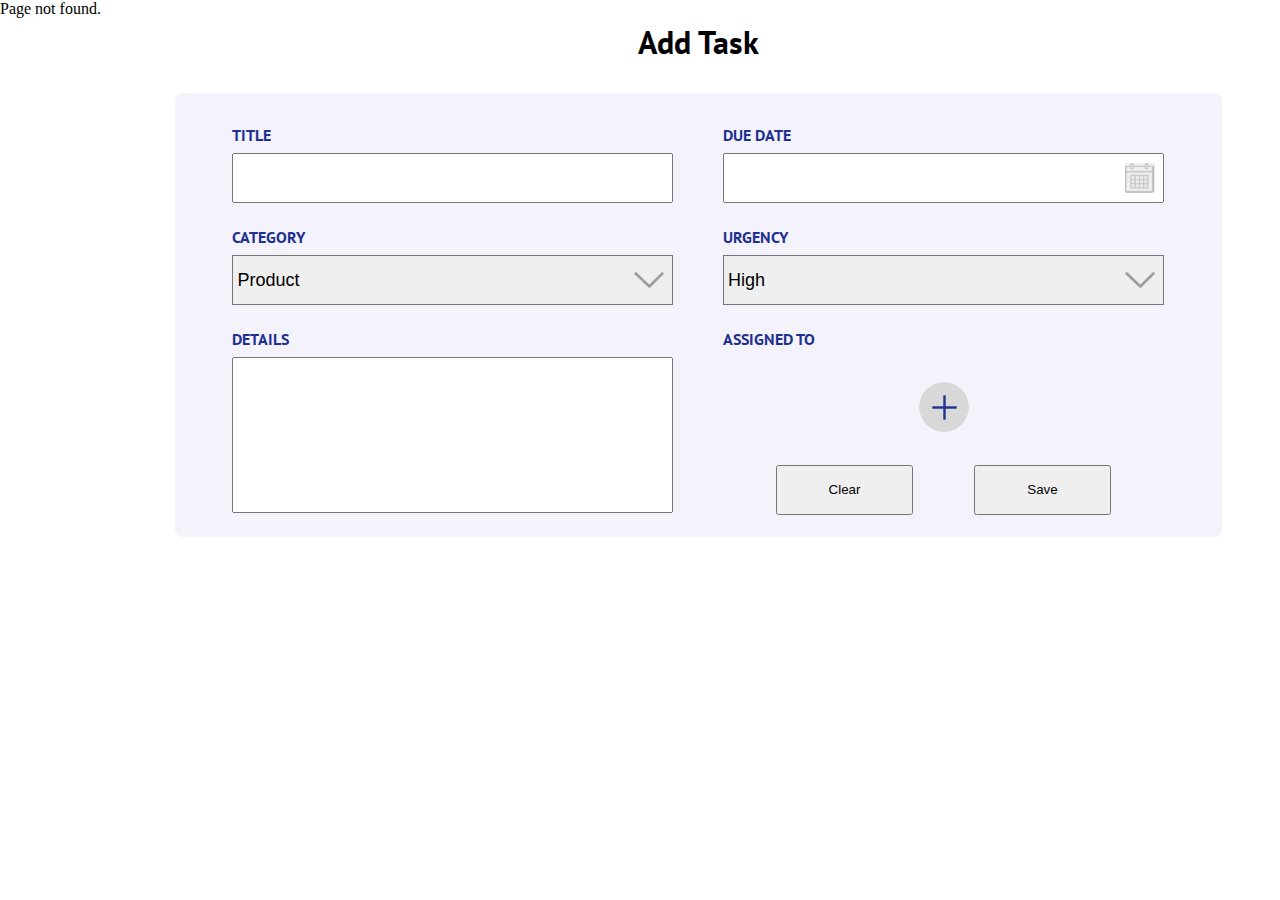
==== add.html @ 0624541a "task sortierung" ====
<!DOCTYPE html>
<html lang="en">

<head>
    <meta charset="UTF-8">
    <meta http-equiv="X-UA-Compatible" content="IE=edge">
    <meta name="viewport" content="width=device-width, initial-scale=1.0">
    <title>Add Tasks</title>
    <link rel="stylesheet" href="css/main.css">
    <link rel="stylesheet" href="css/add.css">
    <script src="js/main.js"></script>
    <script src="js/mini_backend.js"></script>
    <script src="js/add.js"></script>
</head>

<body onload="init()">
    <header w3-include-html="ressources/header/header.html"></header>
    <main>
        <h1>Add Task</h1>
        <div class="inputarea box-shadow">
            <div class="inputcolumn">
                <div class="inputbox">
                    <label class="label">TITLE</label>
                    <input id="title" class="small" type="text">
                </div>
                <div class="inputbox">
                    <label class="label">CATEGORY</label>
                    <select id="category" class="small">
                    <option selected="selected" value="Product">Product</option>
                    <option value="Marketing">Marketing</option>
                    <option value="Managment">Managment</option>
                    <option value="Sale">Sale</option>
                    <option value="Other">Other</option>
                </select>
                </div>
                <div class="inputbox">
                    <label class="label">DETAILS</label>
                    <textarea id="details" class="big" type="text"></textarea>
                </div>
            </div>
            <div class="inputcolumn">
                <div class="inputbox">
                    <label class="label">DUE DATE</label>
                    <input id="date" class="small" type="text">
                    <button id="dateBtn" onclick="getDate()"></button>
                </div>
                <div class="inputbox">
                    <label class="label">URGENCY</label>
                    <select id="urgency" class="small">
                        <option value="prio1">Very High</option>
                        <option selected="selected" value="prio2">High</option>
                        <option value="prio3">Medium</option>
                        <option value="prio4">Low</option>
                        <option value="prio5">Very Low</option>
                    </select>
                </div>
                <div class="inputbox">
                    <label class="label">ASSIGNED TO</label>
                    <div id="addedUsers" class="medium">
                    </div>
                </div>
                <div class="buttonbox small">
                    <button id="clearBtn" class="button" onclick="clearTask()">Clear</button>
                    <button id="saveBtn" class="button" onclick="saveTask()">Save</button>
                </div>
            </div>
        </div>
        <div id="userArea" class="hide"></div>
        <div id="savescreen" class="hide">Task wurde gespeichert</div>
    </main>
</body>

</html>
---- css/main.css ----
@font-face {
    font-family: PT;
    src: url("/ressources/fonts/PTSans-Regular.ttf");
}

@font-face {
    font-family: PT-bold;
    src: url("/ressources/fonts/PTSans-Bold.ttf")
}

:root {
    --joinblue: #1E3190;
    --joingray: #f4f3fb;
    --fontsize: 18px;
}

body {
    margin: 0;
    display: flex;
}

header {
    width: max(10vw, 90px);
}

.hide {
    display: none !important;
}

.pointer {
    cursor: pointer;
}
---- css/add.css ----
#add_body {
    width: 100vw;
    margin: 0;
    display: flex;
    font-family: PT;
}

main {
    width: 100%;
    display: flex;
    flex-direction: column;
    align-items: center;
    position: relative;
}

h1 {
    font-family: PT-bold;
}

.small {
    height: 50px;
    font-size: var(--fontsize);
}

.medium {
    height: 100px;
    display: flex;
    justify-content: space-evenly;
    align-items: center;
}

.big {
    height: 150px;
    font-size: var(--fontsize);
}

.label {
    font-family: PT-bold;
    color: var(--joinblue);
    margin: 8px 0 8px 0;
}

.inputarea {
    width: 90%;
    display: flex;
    background-color: var(--joingray);
    margin: 8px;
    justify-content: space-evenly;
    border-radius: 8px;
    padding: 16px;
    box-sizing: border-box;
}

.inputcolumn {
    width: 45%;
    display: flex;
    flex-direction: column;
}

.inputbox {
    display: flex;
    flex-direction: column;
    margin: 8px;
    position: relative;
}

input {
    box-sizing: border-box;
}

textarea {
    resize: none;
}

.addUser {
    width: 50px;
    height: 50px;
    background-image: url("/ressources/img/iconplus.png");
    background-repeat: no-repeat;
    background-position: center;
    border-radius: 50%;
    cursor: pointer;
}

.userpic {
    width: 80px;
    height: 80px;
    object-fit: cover;
    object-position: top;
    border-radius: 50%;
    margin-right: 4px;
}

.buttonbox {
    display: flex;
    justify-content: space-evenly;
}

.button {
    width: 30%;
    cursor: pointer;
}

select {
    appearance: none;
    background-image: url("/ressources/img/chevron.png");
    background-repeat: no-repeat;
    background-size: 30px;
    background-position-x: 98%;
    background-position-y: 50%;
    padding-left: 4px;
    cursor: pointer;
}

#dateBtn {
    border: none;
    width: 30px;
    height: 30px;
    position: absolute;
    bottom: 10px;
    right: 2%;
    background-image: url("/ressources/img/icons8-calendar-150.png");
    background-repeat: no-repeat;
    background-size: contain;
    cursor: pointer;
}

#userArea {
    z-index: 1;
    width: max(30%, 220px);
    position: absolute;
    top: 50%;
    left: 50%;
    transform: translate(-50%, -50%);
    background: var(--joingray);
    border-radius: 8px;
    border: 1px solid black;
    display: flex;
    flex-direction: column;
    align-items: center;
    padding: 4px 8px 4px 8px;
}

.usercard {
    width: 100%;
    min-height: 100px;
    display: flex;
    justify-content: flex-end;
    border-radius: 8px;
    border: 1px solid black;
    margin: 4px;
}

.userinfo {
    width: 93%;
    border-radius: 20px 8px 8px 20px;
    border-left: 1px solid black;
    background: white;
    display: flex;
    justify-content: space-evenly;
    align-items: center;
    padding: 0 4px 0 4px;
}

.userdata {
    width: 50%;
    height: 100%;
    padding: 4px 0 4px 0;
    box-sizing: border-box;
    display: flex;
    flex-direction: column;
    justify-content: space-evenly;
}

.username {
    font-size: 18px;
    text-align: center;
}

.userdetail {
    text-align: center;
}

#savescreen {
    width: 200px;
    height: 100px;
    color: white;
    font-family: PT-bold;
    font-size: var(--fontsize);
    background-color: var(--joinblue);
    border-radius: 4px;
    position: absolute;
    top: 200px;
    left: 50%;
    transform: translateX (-50%);
    display: flex;
    justify-content: center;
    align-items: center;
    text-align: center;
}

@media screen and (max-width:700px) {
    .inputarea {
        flex-direction: column;
    }
    .inputcolumn {
        width: 90%
    }
}
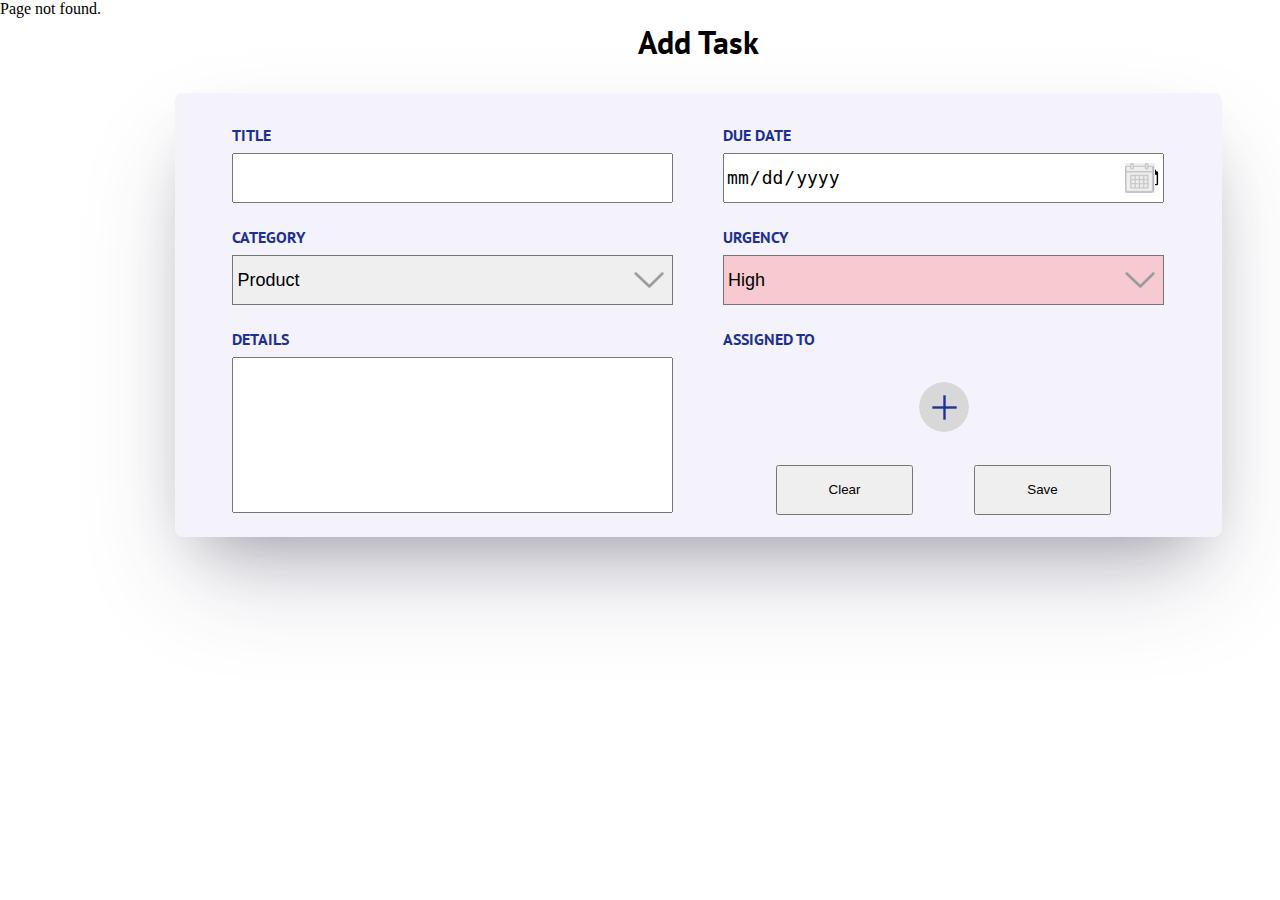
==== commit 20181963: "backlog improvement" ====
--- a/add.html
+++ b/add.html
@@ -28,7 +28,7 @@
                     <select id="category" class="small">
                     <option selected="selected" value="Product">Product</option>
                     <option value="Marketing">Marketing</option>
-                    <option value="Managment">Managment</option>
+                    <option value="Management">Management</option>
                     <option value="Sale">Sale</option>
                     <option value="Other">Other</option>
                 </select>
@@ -41,17 +41,17 @@
             <div class="inputcolumn">
                 <div class="inputbox">
                     <label class="label">DUE DATE</label>
-                    <input id="date" class="small" type="text">
+                    <input id="date" class="small" type="date">
                     <button id="dateBtn" onclick="getDate()"></button>
                 </div>
                 <div class="inputbox">
                     <label class="label">URGENCY</label>
-                    <select id="urgency" class="small">
-                        <option value="prio1">Very High</option>
-                        <option selected="selected" value="prio2">High</option>
-                        <option value="prio3">Medium</option>
-                        <option value="prio4">Low</option>
-                        <option value="prio5">Very Low</option>
+                    <select id="urgency" class="small prio2" onchange="setSelectColor()">
+                        <option value="prio1" style="background-color:var(--prio1)">Very High</option>
+                        <option selected="selected" value="prio2" style="background-color:var(--prio2)">High</option>
+                        <option value="prio3" style="background-color:var(--prio3)">Medium</option>
+                        <option value="prio4" style="background-color:var(--prio4)">Low</option>
+                        <option value="prio5" style="background-color:var(--prio5)">Very Low</option>
                     </select>
                 </div>
                 <div class="inputbox">
--- a/css/main.css
+++ b/css/main.css
@@ -1,17 +1,28 @@
 @font-face {
     font-family: PT;
-    src: url("/ressources/fonts/PTSans-Regular.ttf");
+    src: url("../ressources/fonts/PTSans-Regular.ttf");
 }
 
 @font-face {
     font-family: PT-bold;
-    src: url("/ressources/fonts/PTSans-Bold.ttf")
+    src: url("../ressources/fonts/PTSans-Bold.ttf")
 }
 
 :root {
     --joinblue: #1E3190;
     --joingray: #f4f3fb;
     --fontsize: 18px;
+    --dark: rgb(82, 82, 82);
+    --medium: rgb(95, 95, 95);
+    --light: rgba(155, 155, 155, 0.637);
+    --headerColor: rgb(48, 48, 48);
+    --headerFontColor: white;
+    --mainFontColor: rgb(48, 48, 48);
+    --prio1: rgba(248, 100, 253, 0.288);
+    --prio2: rgba(253, 100, 100, 0.288);
+    --prio3: rgba(252, 211, 134, 0.527);
+    --prio4: rgba(131, 224, 131, 0.342);
+    --prio5: rgba(131, 133, 224, 0.342);
 }
 
 body {
@@ -20,7 +31,11 @@
 }
 
 header {
-    width: max(10vw, 90px);
+    width: max(10vw, 108px);
+}
+
+h1 {
+    font-family: PT-bold;
 }
 
 .hide {
@@ -29,4 +44,36 @@
 
 .pointer {
     cursor: pointer;
+}
+
+.box-shadow {
+    box-shadow: rgba(255, 255, 255, 0.1) 0px 1px 1px 0px inset, rgba(50, 50, 93, 0.25) 0px 50px 100px -20px, rgba(0, 0, 0, 0.3) 0px 30px 60px -30px;
+}
+
+.prio1 {
+    background-color: var(--prio1);
+}
+
+.prio2 {
+    background-color: var(--prio2);
+}
+
+.prio3 {
+    background-color: var(--prio3);
+}
+
+.prio4 {
+    background-color: var(--prio4);
+}
+
+.prio5 {
+    background-color: var(--prio5);
+}
+
+.visible {
+    visibility: visible;
+}
+
+.unvisible {
+    visibility: hidden;
 }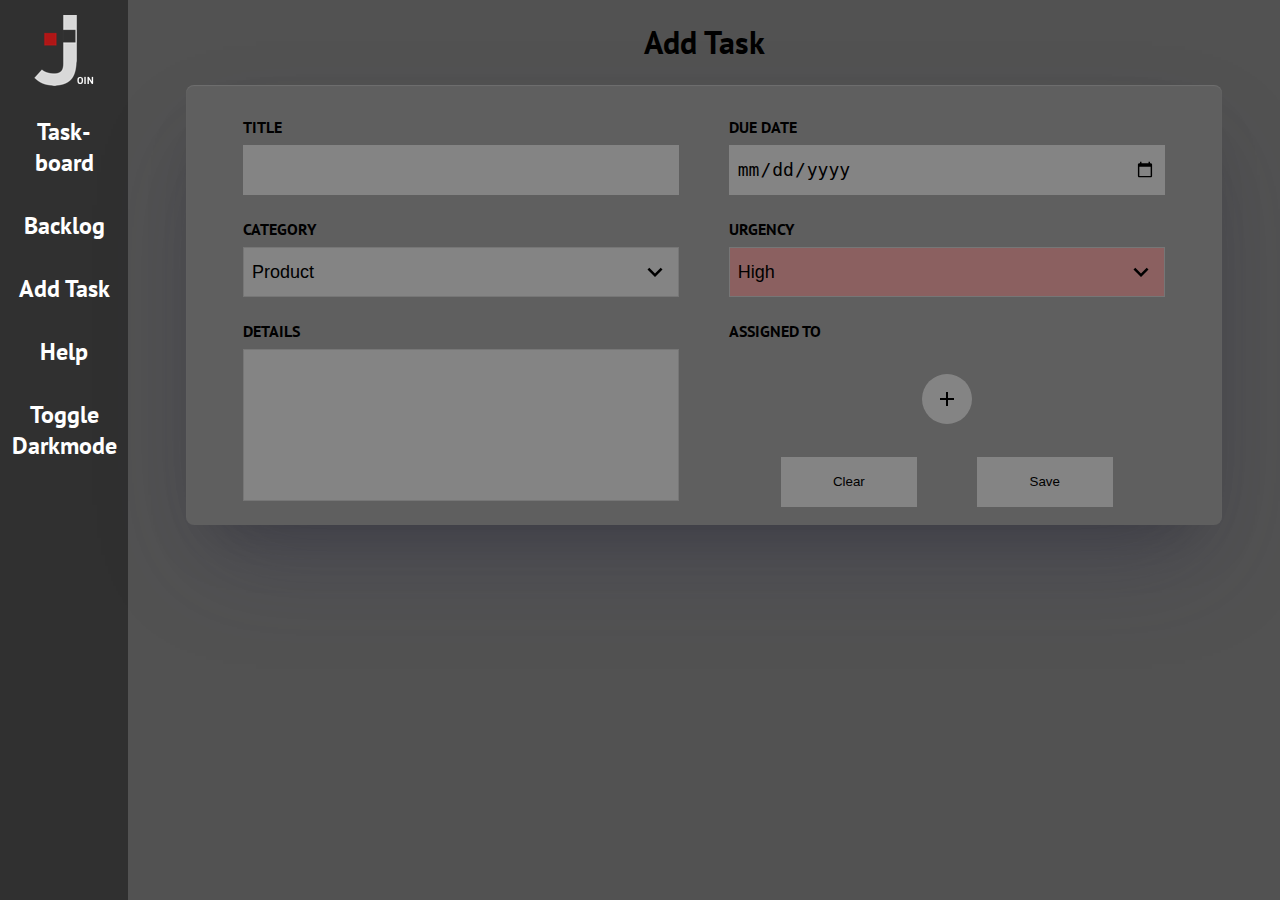
==== commit ba7b6d48: "add page" ====
--- a/add.html
+++ b/add.html
@@ -8,9 +8,11 @@
     <title>Add Tasks</title>
     <link rel="stylesheet" href="css/main.css">
     <link rel="stylesheet" href="css/add.css">
+    <link rel="stylesheet" href="ressources/datepicker/datepicker.css">
     <script src="js/main.js"></script>
     <script src="js/mini_backend.js"></script>
     <script src="js/add.js"></script>
+    <script src="ressources/datepicker/datepicker.js"></script>
 </head>
 
 <body onload="init()">
@@ -25,13 +27,13 @@
                 </div>
                 <div class="inputbox">
                     <label class="label">CATEGORY</label>
-                    <select id="category" class="small">
-                    <option selected="selected" value="Product">Product</option>
-                    <option value="Marketing">Marketing</option>
-                    <option value="Management">Management</option>
-                    <option value="Sale">Sale</option>
-                    <option value="Other">Other</option>
-                </select>
+                    <select id="category" class="pointer small">
+                        <option selected="selected" value="Product">Product</option>
+                        <option value="Marketing">Marketing</option>
+                        <option value="Management">Management</option>
+                        <option value="Sale">Sale</option>
+                        <option value="Other">Other</option>
+                    </select>
                 </div>
                 <div class="inputbox">
                     <label class="label">DETAILS</label>
@@ -41,13 +43,12 @@
             <div class="inputcolumn">
                 <div class="inputbox">
                     <label class="label">DUE DATE</label>
-                    <input id="date" class="small" type="date">
-                    <button id="dateBtn" onclick="getDate()"></button>
+                    <input id="date" class="small" type="date" onclick="">
                 </div>
                 <div class="inputbox">
                     <label class="label">URGENCY</label>
-                    <select id="urgency" class="small prio2" onchange="setSelectColor()">
-                        <option value="prio1" style="background-color:var(--prio1)">Very High</option>
+                    <select id="urgency" class="pointer small prio2" onchange="setSelectColor()">
+                        <option value="prio1" style="background-color:var(--prio1)"><span style="color:var(--prio1)">■</span>Very High</option>
                         <option selected="selected" value="prio2" style="background-color:var(--prio2)">High</option>
                         <option value="prio3" style="background-color:var(--prio3)">Medium</option>
                         <option value="prio4" style="background-color:var(--prio4)">Low</option>
@@ -56,8 +57,7 @@
                 </div>
                 <div class="inputbox">
                     <label class="label">ASSIGNED TO</label>
-                    <div id="addedUsers" class="medium">
-                    </div>
+                    <div id="addedUsers" class="medium"></div>
                 </div>
                 <div class="buttonbox small">
                     <button id="clearBtn" class="button" onclick="clearTask()">Clear</button>
--- a/css/main.css
+++ b/css/main.css
@@ -10,14 +10,13 @@
 
 :root {
     --joinblue: #1E3190;
-    --joingray: #f4f3fb;
     --fontsize: 18px;
     --dark: rgb(82, 82, 82);
     --medium: rgb(95, 95, 95);
     --light: rgba(155, 155, 155, 0.637);
     --headerColor: rgb(48, 48, 48);
     --headerFontColor: white;
-    --mainFontColor: rgb(48, 48, 48);
+    --mainFontColor: black;
     --prio1: rgba(248, 100, 253, 0.288);
     --prio2: rgba(253, 100, 100, 0.288);
     --prio3: rgba(252, 211, 134, 0.527);
@@ -36,6 +35,7 @@
 
 h1 {
     font-family: PT-bold;
+    color: var(--mainFontColor);
 }
 
 .hide {
--- a/css/add.css
+++ b/css/add.css
@@ -1,209 +1,206 @@
-#add_body {
-    width: 100vw;
-    margin: 0;
-    display: flex;
-    font-family: PT;
-}
-
-main {
-    width: 100%;
-    display: flex;
-    flex-direction: column;
-    align-items: center;
-    position: relative;
-}
-
-h1 {
-    font-family: PT-bold;
-}
-
-.small {
-    height: 50px;
-    font-size: var(--fontsize);
-}
-
-.medium {
-    height: 100px;
-    display: flex;
-    justify-content: space-evenly;
-    align-items: center;
-}
-
-.big {
-    height: 150px;
-    font-size: var(--fontsize);
-}
-
-.label {
-    font-family: PT-bold;
-    color: var(--joinblue);
-    margin: 8px 0 8px 0;
-}
-
-.inputarea {
-    width: 90%;
-    display: flex;
-    background-color: var(--joingray);
-    margin: 8px;
-    justify-content: space-evenly;
-    border-radius: 8px;
-    padding: 16px;
-    box-sizing: border-box;
-}
-
-.inputcolumn {
-    width: 45%;
-    display: flex;
-    flex-direction: column;
-}
-
-.inputbox {
-    display: flex;
-    flex-direction: column;
-    margin: 8px;
-    position: relative;
-}
-
-input {
-    box-sizing: border-box;
-}
-
-textarea {
-    resize: none;
-}
-
-.addUser {
-    width: 50px;
-    height: 50px;
-    background-image: url("/ressources/img/iconplus.png");
-    background-repeat: no-repeat;
-    background-position: center;
-    border-radius: 50%;
-    cursor: pointer;
-}
-
-.userpic {
-    width: 80px;
-    height: 80px;
-    object-fit: cover;
-    object-position: top;
-    border-radius: 50%;
-    margin-right: 4px;
-}
-
-.buttonbox {
-    display: flex;
-    justify-content: space-evenly;
-}
-
-.button {
-    width: 30%;
-    cursor: pointer;
-}
-
-select {
-    appearance: none;
-    background-image: url("/ressources/img/chevron.png");
-    background-repeat: no-repeat;
-    background-size: 30px;
-    background-position-x: 98%;
-    background-position-y: 50%;
-    padding-left: 4px;
-    cursor: pointer;
-}
-
-#dateBtn {
-    border: none;
-    width: 30px;
-    height: 30px;
-    position: absolute;
-    bottom: 10px;
-    right: 2%;
-    background-image: url("/ressources/img/icons8-calendar-150.png");
-    background-repeat: no-repeat;
-    background-size: contain;
-    cursor: pointer;
-}
-
-#userArea {
-    z-index: 1;
-    width: max(30%, 220px);
-    position: absolute;
-    top: 50%;
-    left: 50%;
-    transform: translate(-50%, -50%);
-    background: var(--joingray);
-    border-radius: 8px;
-    border: 1px solid black;
-    display: flex;
-    flex-direction: column;
-    align-items: center;
-    padding: 4px 8px 4px 8px;
-}
-
-.usercard {
-    width: 100%;
-    min-height: 100px;
-    display: flex;
-    justify-content: flex-end;
-    border-radius: 8px;
-    border: 1px solid black;
-    margin: 4px;
-}
-
-.userinfo {
-    width: 93%;
-    border-radius: 20px 8px 8px 20px;
-    border-left: 1px solid black;
-    background: white;
-    display: flex;
-    justify-content: space-evenly;
-    align-items: center;
-    padding: 0 4px 0 4px;
-}
-
-.userdata {
-    width: 50%;
-    height: 100%;
-    padding: 4px 0 4px 0;
-    box-sizing: border-box;
-    display: flex;
-    flex-direction: column;
-    justify-content: space-evenly;
-}
-
-.username {
-    font-size: 18px;
-    text-align: center;
-}
-
-.userdetail {
-    text-align: center;
-}
-
-#savescreen {
-    width: 200px;
-    height: 100px;
-    color: white;
-    font-family: PT-bold;
-    font-size: var(--fontsize);
-    background-color: var(--joinblue);
-    border-radius: 4px;
-    position: absolute;
-    top: 200px;
-    left: 50%;
-    transform: translateX (-50%);
-    display: flex;
-    justify-content: center;
-    align-items: center;
-    text-align: center;
-}
-
-@media screen and (max-width:700px) {
+    body {
+        width: 100vw;
+        margin: 0;
+        display: flex;
+        background: var(--dark);
+    }
+    
+    main {
+        width: 100%;
+        height: 100%;
+        min-height: 100vh;
+        display: flex;
+        flex-direction: column;
+        align-items: center;
+        position: relative;
+        font-family: PT;
+    }
+    
+    .small {
+        height: 50px;
+        font-size: var(--fontsize);
+    }
+    
+    .medium {
+        height: 100px;
+        display: flex;
+        justify-content: space-evenly;
+        align-items: center;
+    }
+    
+    .big {
+        height: 150px;
+        font-size: var(--fontsize);
+    }
+    
+    .label {
+        font-family: PT-bold;
+        color: var(--mainFontColor);
+        margin: 8px 0 8px 0;
+    }
+    
     .inputarea {
-        flex-direction: column;
-    }
+        width: 90%;
+        display: flex;
+        background: var(--medium);
+        justify-content: space-evenly;
+        border-radius: 8px;
+        padding: 16px;
+        box-sizing: border-box;
+    }
+    
     .inputcolumn {
-        width: 90%
-    }
-}+        width: 45%;
+        display: flex;
+        flex-direction: column;
+    }
+    
+    .inputbox {
+        display: flex;
+        flex-direction: column;
+        margin: 8px;
+        position: relative;
+    }
+    
+    input {
+        box-sizing: border-box;
+        border: none;
+        background: var(--light);
+        padding: 0 2% 0 8px;
+    }
+    
+    textarea {
+        resize: none;
+        background: var(--light);
+        padding: 0 8px 0 8px;
+    }
+    
+    select {
+        appearance: none;
+        background-image: url("../ressources/icons/expand_more_black.svg");
+        background-repeat: no-repeat;
+        background-size: 30px;
+        background-position-x: 98%;
+        background-position-y: 50%;
+        padding-left: 8px;
+        background-color: var(--light);
+    }
+    
+    .addUser {
+        width: 24px;
+        height: 24px;
+        background-image: url("../ressources/icons/add_black.svg");
+    }
+    
+    .addUserContainer {
+        width: 50px;
+        height: 50px;
+        background: var(--light);
+        border-radius: 50%;
+        display: flex;
+        justify-content: center;
+        align-items: center;
+    }
+    
+    .userpic {
+        width: 80px;
+        height: 80px;
+        object-fit: cover;
+        object-position: top;
+        border-radius: 50%;
+        margin-right: 4px;
+    }
+    
+    .buttonbox {
+        display: flex;
+        justify-content: space-evenly;
+    }
+    
+    .button {
+        width: 30%;
+        cursor: pointer;
+        background: var(--light);
+        border: none;
+    }
+    
+    #userArea {
+        z-index: 1;
+        width: max(30%, 220px);
+        position: absolute;
+        top: 50%;
+        left: 50%;
+        transform: translate(-50%, -50%);
+        background: var(--dark);
+        border-radius: 8px;
+        border: 1px solid black;
+        display: flex;
+        flex-direction: column;
+        align-items: center;
+        padding: 4px 8px 4px 8px;
+    }
+    
+    .usercard {
+        width: 100%;
+        min-height: 100px;
+        display: flex;
+        justify-content: flex-end;
+        border-radius: 8px;
+        border: 1px solid black;
+        margin: 4px;
+    }
+    
+    .userinfo {
+        width: 100%;
+        border-radius: 8px;
+        background: var(--light);
+        display: flex;
+        justify-content: space-evenly;
+        align-items: center;
+        padding: 0 4px 0 4px;
+    }
+    
+    .userdata {
+        width: 50%;
+        height: 100%;
+        padding: 4px 0 4px 0;
+        box-sizing: border-box;
+        display: flex;
+        flex-direction: column;
+        justify-content: space-evenly;
+    }
+    
+    .username {
+        font-size: 18px;
+        text-align: center;
+    }
+    
+    .userdetail {
+        text-align: center;
+    }
+    
+    #savescreen {
+        width: 200px;
+        height: 100px;
+        color: var(--headerFontColor);
+        font-family: PT-bold;
+        font-size: var(--fontsize);
+        background: var(--headerColor);
+        border-radius: 4px;
+        position: absolute;
+        top: 200px;
+        left: 50%;
+        transform: translateX (-50%);
+        display: flex;
+        justify-content: center;
+        align-items: center;
+        text-align: center;
+    }
+    
+    @media screen and (max-width:700px) {
+        .inputarea {
+            flex-direction: column;
+        }
+        .inputcolumn {
+            width: 90%
+        }
+    }--- a/ressources/datepicker/datepicker.css
+++ b/ressources/datepicker/datepicker.css
@@ -0,0 +1,318 @@
+.datepicker {
+    display: none;
+}
+
+.datepicker.active {
+    display: block;
+}
+
+.datepicker-dropdown {
+    position: absolute;
+    top: 0;
+    left: 0;
+    z-index: 20;
+    padding-top: 4px;
+}
+
+.datepicker-dropdown.datepicker-orient-top {
+    padding-top: 0;
+    padding-bottom: 4px;
+}
+
+.datepicker-picker {
+    display: inline-block;
+    border-radius: 4px;
+    background-color: var(--light);
+}
+
+.datepicker-dropdown .datepicker-picker {
+    box-shadow: 0 2px 3px rgba(10, 10, 10, 0.1), 0 0 0 1px rgba(10, 10, 10, 0.1);
+}
+
+.datepicker-picker span {
+    display: block;
+    flex: 1;
+    border: 0;
+    border-radius: 4px;
+    cursor: default;
+    text-align: center;
+    -webkit-touch-callout: none;
+    -webkit-user-select: none;
+    -moz-user-select: none;
+    -ms-user-select: none;
+    user-select: none;
+}
+
+.datepicker-main {
+    padding: 2px;
+}
+
+.datepicker-footer {
+    box-shadow: inset 0 1px 1px rgba(10, 10, 10, 0.1);
+    background-color: var(--light);
+}
+
+.datepicker-grid,
+.datepicker-view .days-of-week,
+.datepicker-view,
+.datepicker-controls {
+    display: flex;
+}
+
+.datepicker-grid {
+    flex-wrap: wrap;
+}
+
+.datepicker-view .days .datepicker-cell,
+.datepicker-view .dow {
+    flex-basis: 14.2857142857%;
+}
+
+.datepicker-view.datepicker-grid .datepicker-cell {
+    flex-basis: 25%;
+}
+
+.datepicker-cell,
+.datepicker-view .week {
+    height: 2.25rem;
+    line-height: 2.25rem;
+}
+
+.datepicker-title {
+    box-shadow: inset 0 -1px 1px rgba(10, 10, 10, 0.1);
+    background-color: var(--light);
+    padding: 0.375rem 0.75rem;
+    text-align: center;
+    font-weight: 700;
+}
+
+.datepicker-header .datepicker-controls {
+    padding: 2px 2px 0;
+}
+
+.datepicker-controls .button {
+    display: inline-flex;
+    position: relative;
+    align-items: center;
+    justify-content: center;
+    margin: 0;
+    border: 1px solid #dbdbdb;
+    border-radius: 4px;
+    box-shadow: none;
+    background-color: var(--light);
+    cursor: pointer;
+    padding: calc(0.375em - 1px) 0.75em;
+    height: 2.25em;
+    vertical-align: top;
+    text-align: center;
+    line-height: 1.5;
+    white-space: nowrap;
+    color: #363636;
+    font-size: 1rem;
+}
+
+.datepicker-controls .button:focus,
+.datepicker-controls .button:active {
+    outline: none;
+}
+
+.datepicker-controls .button:hover {
+    border-color: var(--medium);
+    color: #363636;
+}
+
+.datepicker-controls .button:focus {
+    border-color: var(--medium);
+    color: var(--dark);
+}
+
+.datepicker-controls .button:focus:not(:active) {
+    box-shadow: 0 0 0 0.125em rgba(50, 115, 220, 0.25);
+}
+
+.datepicker-controls .button:active {
+    border-color: #4a4a4a;
+    color: #363636;
+}
+
+.datepicker-controls .button[disabled] {
+    cursor: not-allowed;
+}
+
+.datepicker-header .datepicker-controls .button {
+    border-color: transparent;
+    font-weight: bold;
+}
+
+.datepicker-header .datepicker-controls .button:hover {
+    background-color: #f9f9f9;
+}
+
+.datepicker-header .datepicker-controls .button:focus:not(:active) {
+    box-shadow: 0 0 0 0.125em rgba(255, 255, 255, 0.25);
+}
+
+.datepicker-header .datepicker-controls .button:active {
+    background-color: #f2f2f2;
+}
+
+.datepicker-header .datepicker-controls .button[disabled] {
+    box-shadow: none;
+}
+
+.datepicker-footer .datepicker-controls .button {
+    margin: calc(0.375rem - 1px) 0.375rem;
+    border-radius: 2px;
+    width: 100%;
+    font-size: 0.75rem;
+}
+
+.datepicker-controls .view-switch {
+    flex: auto;
+}
+
+.datepicker-controls .prev-btn,
+.datepicker-controls .next-btn {
+    padding-right: 0.375rem;
+    padding-left: 0.375rem;
+    width: 2.25rem;
+}
+
+.datepicker-controls .prev-btn.disabled,
+.datepicker-controls .next-btn.disabled {
+    visibility: hidden;
+}
+
+.datepicker-view .dow {
+    height: 1.5rem;
+    line-height: 1.5rem;
+    font-size: 0.875rem;
+    font-weight: 700;
+}
+
+.datepicker-view .week {
+    width: 2.25rem;
+    color: #b5b5b5;
+    font-size: 0.75rem;
+}
+
+@media (max-width: 22.5rem) {
+    .datepicker-view .week {
+        width: 1.96875rem;
+    }
+}
+
+.datepicker-grid {
+    width: 15.75rem;
+}
+
+@media (max-width: 22.5rem) {
+    .calendar-weeks+.days .datepicker-grid {
+        width: 13.78125rem;
+    }
+}
+
+.datepicker-cell:not(.disabled):hover {
+    background-color: #f9f9f9;
+    cursor: pointer;
+}
+
+.datepicker-cell.focused:not(.selected) {
+    background-color: #e8e8e8;
+}
+
+.datepicker-cell.selected,
+.datepicker-cell.selected:hover {
+    background-color: var(--medium);
+    color: var(--light);
+    font-weight: 600;
+}
+
+.datepicker-cell.disabled {
+    color: #dbdbdb;
+}
+
+.datepicker-cell.prev:not(.disabled),
+.datepicker-cell.next:not(.disabled) {
+    color: #7a7a7a;
+}
+
+.datepicker-cell.prev.selected,
+.datepicker-cell.next.selected {
+    color: #e6e6e6;
+}
+
+.datepicker-cell.highlighted:not(.selected):not(.range):not(.today) {
+    border-radius: 0;
+    background-color: whitesmoke;
+}
+
+.datepicker-cell.highlighted:not(.selected):not(.range):not(.today):not(.disabled):hover {
+    background-color: #eeeeee;
+}
+
+.datepicker-cell.highlighted:not(.selected):not(.range):not(.today).focused {
+    background-color: #e8e8e8;
+}
+
+.datepicker-cell.today:not(.selected) {
+    background-color: #00d1b2;
+}
+
+.datepicker-cell.today:not(.selected):not(.disabled) {
+    color: #fff;
+}
+
+.datepicker-cell.today.focused:not(.selected) {
+    background-color: #00c4a7;
+}
+
+.datepicker-cell.range-end:not(.selected),
+.datepicker-cell.range-start:not(.selected) {
+    background-color: #b5b5b5;
+    color: #fff;
+}
+
+.datepicker-cell.range-end.focused:not(.selected),
+.datepicker-cell.range-start.focused:not(.selected) {
+    background-color: #afafaf;
+}
+
+.datepicker-cell.range-start {
+    border-radius: 4px 0 0 4px;
+}
+
+.datepicker-cell.range-end {
+    border-radius: 0 4px 4px 0;
+}
+
+.datepicker-cell.range {
+    border-radius: 0;
+    background-color: #dbdbdb;
+}
+
+.datepicker-cell.range:not(.disabled):not(.focused):not(.today):hover {
+    background-color: #d5d5d5;
+}
+
+.datepicker-cell.range.disabled {
+    color: #c2c2c2;
+}
+
+.datepicker-cell.range.focused {
+    background-color: #cfcfcf;
+}
+
+.datepicker-view.datepicker-grid .datepicker-cell {
+    height: 4.5rem;
+    line-height: 4.5rem;
+}
+
+.datepicker-input.in-edit {
+    border-color: var(--medium);
+}
+
+.datepicker-input.in-edit:focus,
+.datepicker-input.in-edit:active {
+    box-shadow: 0 0 0.25em 0.25em rgba(35, 102, 209, 0.2);
+}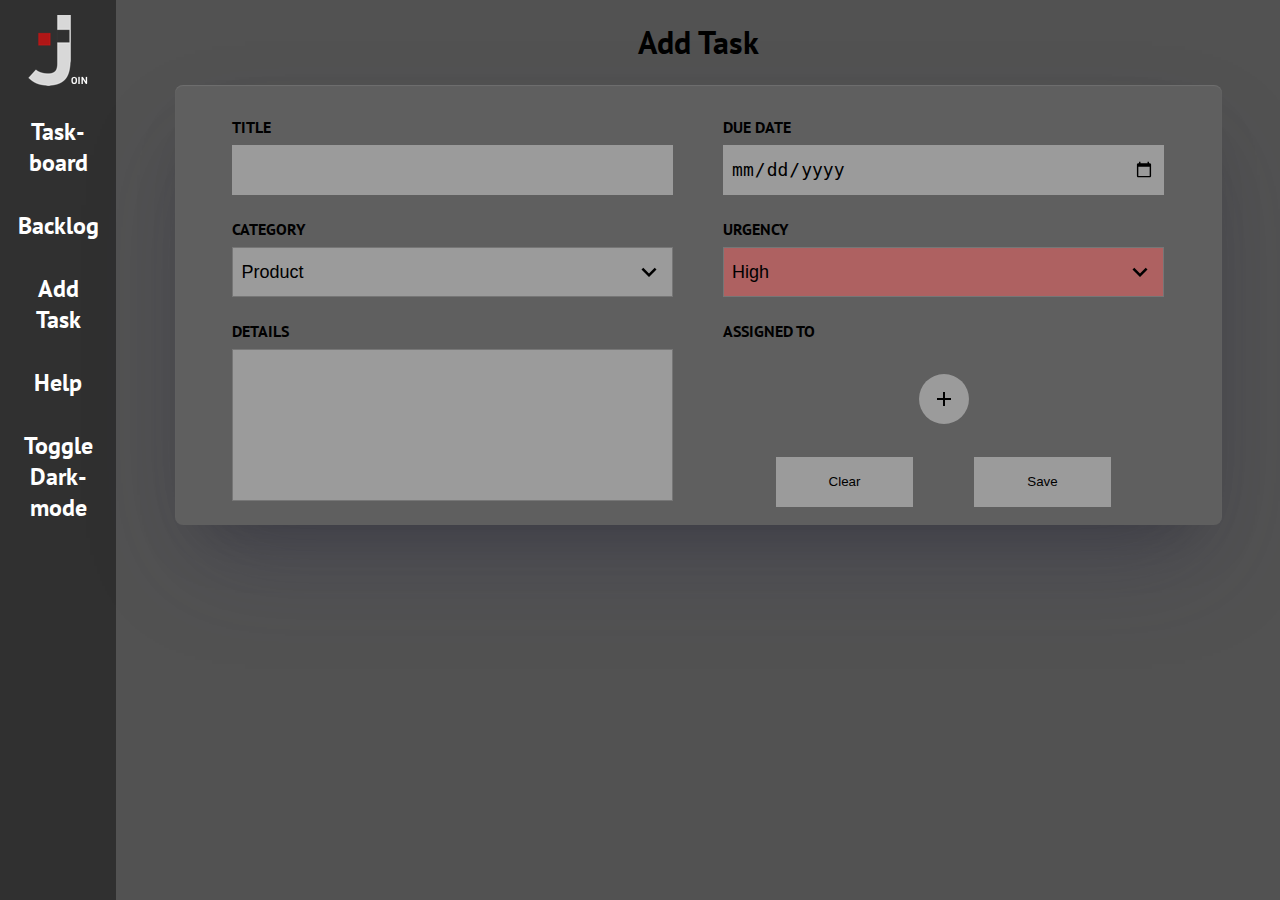
==== commit 73274119: "session 3.2." ====
--- a/add.html
+++ b/add.html
@@ -48,11 +48,11 @@
                 <div class="inputbox">
                     <label class="label">URGENCY</label>
                     <select id="urgency" class="pointer small prio2" onchange="setSelectColor()">
-                        <option value="prio1" style="background-color:var(--prio1)"><span style="color:var(--prio1)">■</span>Very High</option>
-                        <option selected="selected" value="prio2" style="background-color:var(--prio2)">High</option>
-                        <option value="prio3" style="background-color:var(--prio3)">Medium</option>
-                        <option value="prio4" style="background-color:var(--prio4)">Low</option>
-                        <option value="prio5" style="background-color:var(--prio5)">Very Low</option>
+                        <option id="op1" value="prio1"style="color:purple" > Very High</option>
+                        <option selected="selected" value="prio2" style="color:red">High</option>
+                        <option value="prio3" style="color:yellow">Medium</option>
+                        <option value="prio4" style="color:green">Low</option>
+                        <option value="prio5" style="color:blue">Very Low</option>
                     </select>
                 </div>
                 <div class="inputbox">
@@ -65,7 +65,7 @@
                 </div>
             </div>
         </div>
-        <div id="userArea" class="hide"></div>
+        <div id="userArea" class="box-shadow hide"></div>
         <div id="savescreen" class="hide">Task wurde gespeichert</div>
     </main>
 </body>
--- a/css/main.css
+++ b/css/main.css
@@ -13,16 +13,22 @@
     --fontsize: 18px;
     --dark: rgb(82, 82, 82);
     --medium: rgb(95, 95, 95);
-    --light: rgba(155, 155, 155, 0.637);
+    --light: rgb(155, 155, 155);
     --headerColor: rgb(48, 48, 48);
     --headerFontColor: white;
     --mainFontColor: black;
-    --prio1: rgba(248, 100, 253, 0.288);
-    --prio2: rgba(253, 100, 100, 0.288);
-    --prio3: rgba(252, 211, 134, 0.527);
-    --prio4: rgba(131, 224, 131, 0.342);
-    --prio5: rgba(131, 133, 224, 0.342);
+    --dropdown: gray;
+    --prio1: rgba(98, 35, 100, 0.5);
+    --prio2: rgba(253, 100, 100, 0.5);
+    --prio3: rgba(252, 211, 134, 0.5);
+    --prio4: rgba(131, 224, 131, 0.5);
+    --prio5: rgba(131, 133, 224, 0.5);
 }
+
+
+/* --prio2: rgba(253, 100, 100, 0.286);
+--prio3: rgba(252, 211, 134, 0.525);
+--prio4: rgba(131, 224, 131, 0.341); */
 
 body {
     margin: 0;
@@ -30,7 +36,7 @@
 }
 
 header {
-    width: max(10vw, 108px);
+    width: max(10vw, 75px);
 }
 
 h1 {
@@ -70,10 +76,6 @@
     background-color: var(--prio5);
 }
 
-.visible {
-    visibility: visible;
-}
-
-.unvisible {
-    visibility: hidden;
+.dark {
+    color: var(--dark);
 }--- a/css/add.css
+++ b/css/add.css
@@ -1,206 +1,214 @@
-    body {
-        width: 100vw;
-        margin: 0;
-        display: flex;
-        background: var(--dark);
-    }
-    
-    main {
-        width: 100%;
-        height: 100%;
-        min-height: 100vh;
-        display: flex;
+body {
+    width: 100vw;
+    margin: 0;
+    display: flex;
+    background: var(--dark);
+}
+
+main {
+    width: 100%;
+    height: 100%;
+    min-height: 100vh;
+    display: flex;
+    flex-direction: column;
+    align-items: center;
+    position: relative;
+    font-family: PT;
+}
+
+.small {
+    height: 50px;
+    font-size: var(--fontsize);
+}
+
+.medium {
+    height: 100px;
+    display: flex;
+    justify-content: space-evenly;
+    align-items: center;
+}
+
+.big {
+    height: 150px;
+    font-size: var(--fontsize);
+}
+
+.label {
+    font-family: PT-bold;
+    color: var(--mainFontColor);
+    margin: 8px 0 8px 0;
+}
+
+.inputarea {
+    width: 90%;
+    display: flex;
+    background: var(--medium);
+    justify-content: space-evenly;
+    border-radius: 8px;
+    padding: 16px;
+    box-sizing: border-box;
+}
+
+.inputcolumn {
+    width: 45%;
+    display: flex;
+    flex-direction: column;
+}
+
+.inputbox {
+    display: flex;
+    flex-direction: column;
+    margin: 8px;
+    position: relative;
+}
+
+input {
+    box-sizing: border-box;
+    border: none;
+    background: var(--light);
+    padding: 0 2% 0 8px;
+}
+
+textarea {
+    resize: none;
+    background: var(--light);
+    padding: 0 8px 0 8px;
+}
+
+select {
+    appearance: none;
+    background-image: url("../ressources/icons/expand_more_black.svg");
+    background-repeat: no-repeat;
+    background-size: 30px;
+    background-position-x: 98%;
+    background-position-y: 50%;
+    padding-left: 8px;
+    background-color: var(--light)
+}
+
+select:hover::after {
+    color: #2C3E50;
+    background-color: #F39C12;
+}
+
+#urgency option {
+    background-color: var(--light);
+}
+
+.addUser {
+    width: 24px;
+    height: 24px;
+    background-image: url("../ressources/icons/add_black.svg");
+}
+
+.addUserContainer {
+    width: 50px;
+    height: 50px;
+    background: var(--light);
+    border-radius: 50%;
+    display: flex;
+    justify-content: center;
+    align-items: center;
+}
+
+.userpic {
+    width: 80px;
+    height: 80px;
+    object-fit: cover;
+    object-position: top;
+    border-radius: 50%;
+    margin-right: 4px;
+}
+
+.buttonbox {
+    display: flex;
+    justify-content: space-evenly;
+}
+
+.button {
+    width: 30%;
+    cursor: pointer;
+    background: var(--light);
+    border: none;
+}
+
+#userArea {
+    z-index: 1;
+    width: max(30%, 220px);
+    position: absolute;
+    top: 50%;
+    left: 50%;
+    transform: translate(-50%, -50%);
+    background: var(--dark);
+    border-radius: 8px;
+    display: flex;
+    flex-direction: column;
+    align-items: center;
+    padding: 4px 8px 4px 8px;
+}
+
+.usercard {
+    width: 100%;
+    min-height: 100px;
+    display: flex;
+    justify-content: flex-end;
+    border-radius: 8px;
+    margin: 4px;
+}
+
+.userinfo {
+    width: 100%;
+    border-radius: 8px;
+    background: var(--light);
+    display: flex;
+    justify-content: space-evenly;
+    align-items: center;
+    padding: 0 4px 0 4px;
+}
+
+.userdata {
+    width: 50%;
+    height: 100%;
+    padding: 4px 0 4px 0;
+    box-sizing: border-box;
+    display: flex;
+    flex-direction: column;
+    justify-content: space-evenly;
+}
+
+.username {
+    font-size: 18px;
+    text-align: center;
+}
+
+.userdetail {
+    text-align: center;
+}
+
+#savescreen {
+    width: 200px;
+    height: 100px;
+    color: var(--headerFontColor);
+    font-family: PT-bold;
+    font-size: var(--fontsize);
+    background: var(--headerColor);
+    border-radius: 4px;
+    position: absolute;
+    top: 200px;
+    left: 50%;
+    transform: translateX (-50%);
+    display: flex;
+    justify-content: center;
+    align-items: center;
+    text-align: center;
+}
+
+@media screen and (max-width:700px) {
+    .inputarea {
         flex-direction: column;
         align-items: center;
-        position: relative;
-        font-family: PT;
     }
-    
-    .small {
-        height: 50px;
-        font-size: var(--fontsize);
+    .inputcolumn {
+        width: 90%
     }
-    
-    .medium {
-        height: 100px;
-        display: flex;
-        justify-content: space-evenly;
-        align-items: center;
-    }
-    
-    .big {
-        height: 150px;
-        font-size: var(--fontsize);
-    }
-    
-    .label {
-        font-family: PT-bold;
-        color: var(--mainFontColor);
-        margin: 8px 0 8px 0;
-    }
-    
-    .inputarea {
-        width: 90%;
-        display: flex;
-        background: var(--medium);
-        justify-content: space-evenly;
-        border-radius: 8px;
-        padding: 16px;
-        box-sizing: border-box;
-    }
-    
-    .inputcolumn {
-        width: 45%;
-        display: flex;
-        flex-direction: column;
-    }
-    
-    .inputbox {
-        display: flex;
-        flex-direction: column;
-        margin: 8px;
-        position: relative;
-    }
-    
-    input {
-        box-sizing: border-box;
-        border: none;
-        background: var(--light);
-        padding: 0 2% 0 8px;
-    }
-    
-    textarea {
-        resize: none;
-        background: var(--light);
-        padding: 0 8px 0 8px;
-    }
-    
-    select {
-        appearance: none;
-        background-image: url("../ressources/icons/expand_more_black.svg");
-        background-repeat: no-repeat;
-        background-size: 30px;
-        background-position-x: 98%;
-        background-position-y: 50%;
-        padding-left: 8px;
-        background-color: var(--light);
-    }
-    
-    .addUser {
-        width: 24px;
-        height: 24px;
-        background-image: url("../ressources/icons/add_black.svg");
-    }
-    
-    .addUserContainer {
-        width: 50px;
-        height: 50px;
-        background: var(--light);
-        border-radius: 50%;
-        display: flex;
-        justify-content: center;
-        align-items: center;
-    }
-    
-    .userpic {
-        width: 80px;
-        height: 80px;
-        object-fit: cover;
-        object-position: top;
-        border-radius: 50%;
-        margin-right: 4px;
-    }
-    
-    .buttonbox {
-        display: flex;
-        justify-content: space-evenly;
-    }
-    
-    .button {
-        width: 30%;
-        cursor: pointer;
-        background: var(--light);
-        border: none;
-    }
-    
-    #userArea {
-        z-index: 1;
-        width: max(30%, 220px);
-        position: absolute;
-        top: 50%;
-        left: 50%;
-        transform: translate(-50%, -50%);
-        background: var(--dark);
-        border-radius: 8px;
-        border: 1px solid black;
-        display: flex;
-        flex-direction: column;
-        align-items: center;
-        padding: 4px 8px 4px 8px;
-    }
-    
-    .usercard {
-        width: 100%;
-        min-height: 100px;
-        display: flex;
-        justify-content: flex-end;
-        border-radius: 8px;
-        border: 1px solid black;
-        margin: 4px;
-    }
-    
-    .userinfo {
-        width: 100%;
-        border-radius: 8px;
-        background: var(--light);
-        display: flex;
-        justify-content: space-evenly;
-        align-items: center;
-        padding: 0 4px 0 4px;
-    }
-    
-    .userdata {
-        width: 50%;
-        height: 100%;
-        padding: 4px 0 4px 0;
-        box-sizing: border-box;
-        display: flex;
-        flex-direction: column;
-        justify-content: space-evenly;
-    }
-    
-    .username {
-        font-size: 18px;
-        text-align: center;
-    }
-    
-    .userdetail {
-        text-align: center;
-    }
-    
-    #savescreen {
-        width: 200px;
-        height: 100px;
-        color: var(--headerFontColor);
-        font-family: PT-bold;
-        font-size: var(--fontsize);
-        background: var(--headerColor);
-        border-radius: 4px;
-        position: absolute;
-        top: 200px;
-        left: 50%;
-        transform: translateX (-50%);
-        display: flex;
-        justify-content: center;
-        align-items: center;
-        text-align: center;
-    }
-    
-    @media screen and (max-width:700px) {
-        .inputarea {
-            flex-direction: column;
-        }
-        .inputcolumn {
-            width: 90%
-        }
-    }+}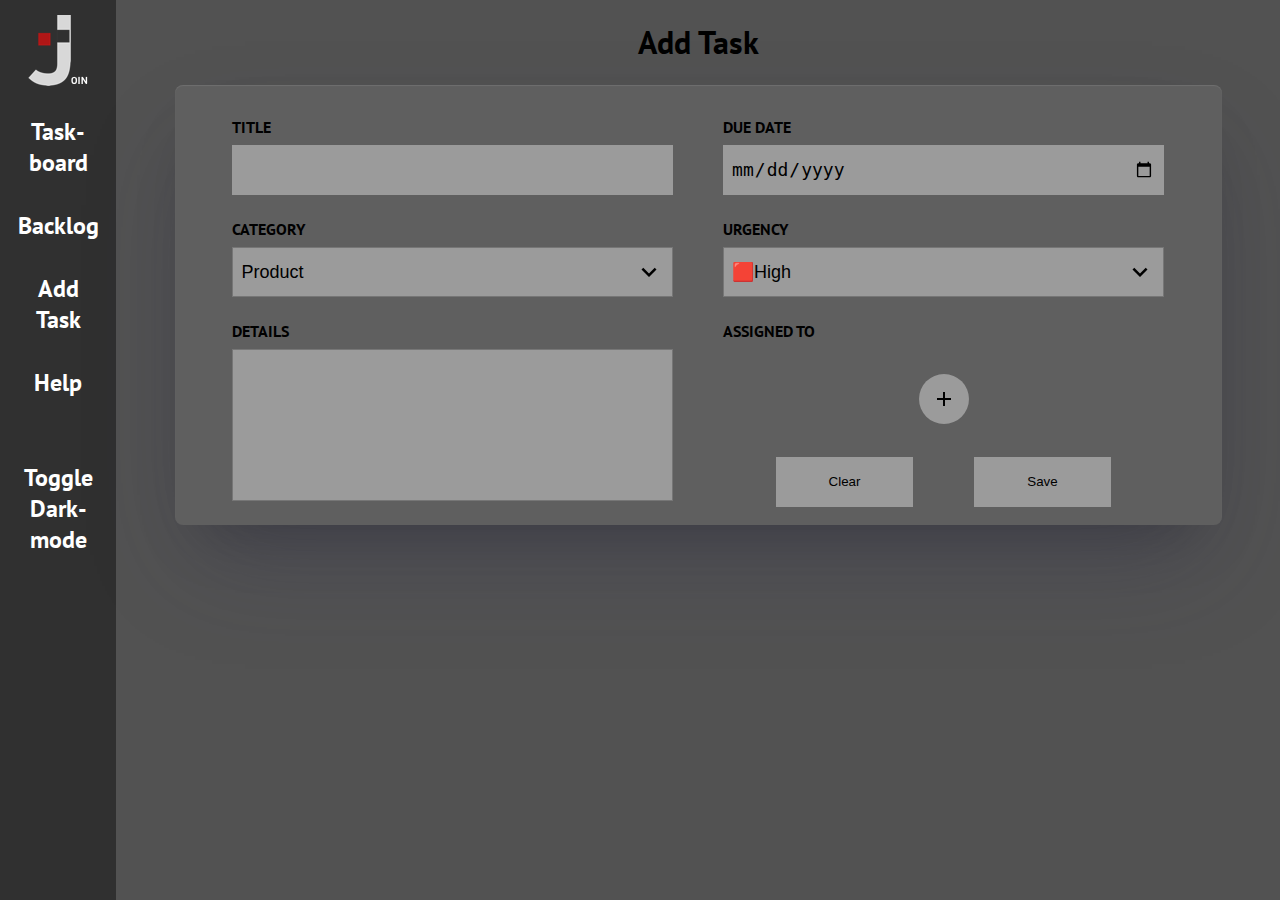
==== commit fbe756cb: "add.html color change off" ====
--- a/add.html
+++ b/add.html
@@ -47,12 +47,12 @@
                 </div>
                 <div class="inputbox">
                     <label class="label">URGENCY</label>
-                    <select id="urgency" class="pointer small prio2" onchange="setSelectColor()">
-                        <option id="op1" value="prio1"style="color:purple" > Very High</option>
-                        <option selected="selected" value="prio2" style="color:red">High</option>
-                        <option value="prio3" style="color:yellow">Medium</option>
-                        <option value="prio4" style="color:green">Low</option>
-                        <option value="prio5" style="color:blue">Very Low</option>
+                    <select id="urgency" class="pointer small">
+                        <option value="prio1">&#x1F7EA;Very High</option>
+                        <option selected="selected" value="prio2">&#x1F7E5;High</option>
+                        <option value="prio3">&#x1F7E8;Medium</option>
+                        <option value="prio4">&#x1F7E9;Low</option>
+                        <option value="prio5">&#x1F7E6;Very Low</option>
                     </select>
                 </div>
                 <div class="inputbox">
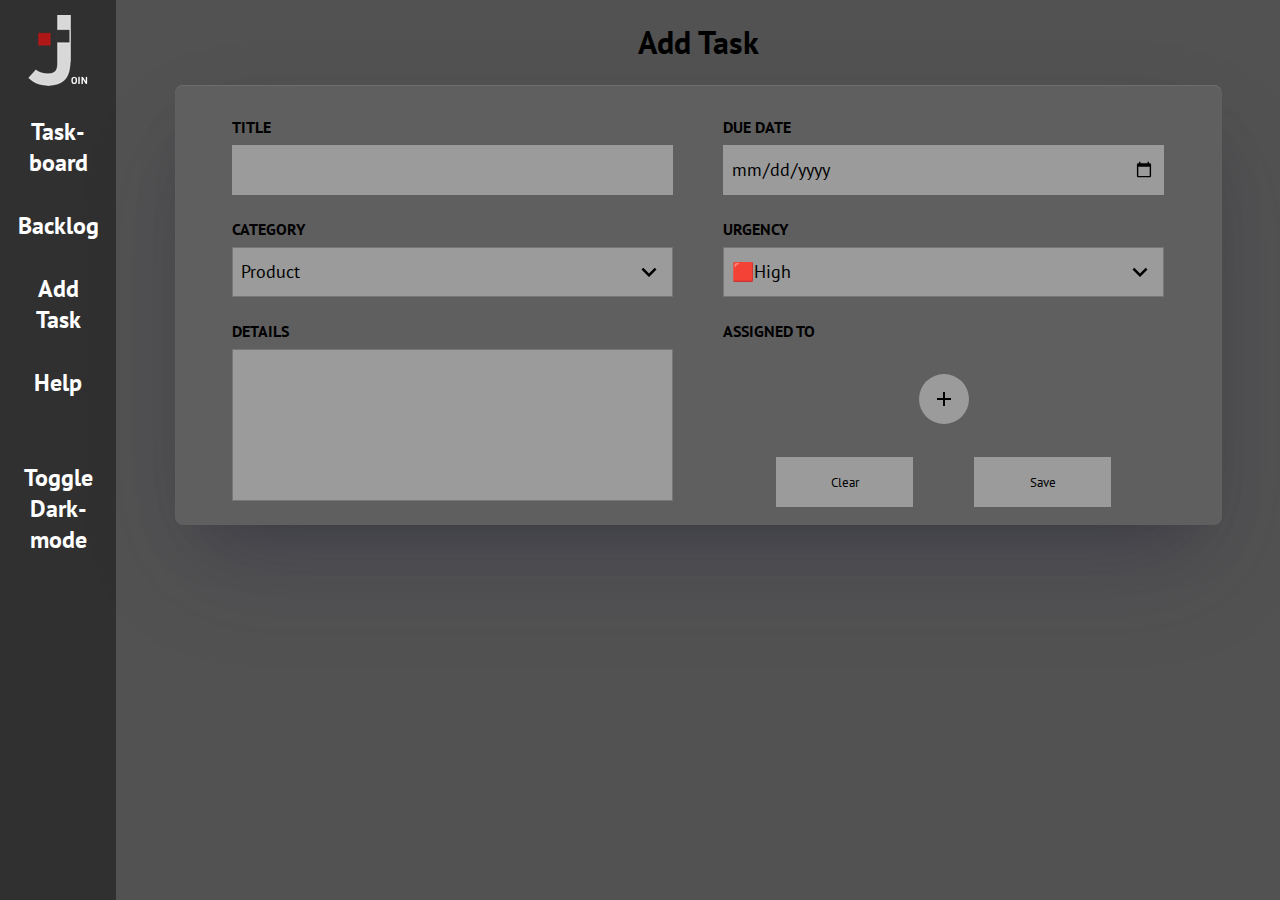
==== commit 808efea5: "minor css changes" ====
--- a/add.html
+++ b/add.html
@@ -60,8 +60,8 @@
                     <div id="addedUsers" class="medium"></div>
                 </div>
                 <div class="buttonbox small">
-                    <button id="clearBtn" class="button" onclick="clearTask()">Clear</button>
-                    <button id="saveBtn" class="button" onclick="saveTask()">Save</button>
+                    <button id="clearBtn" class="button pointer" onclick="clearTask()">Clear</button>
+                    <button id="saveBtn" class="button pointer" onclick="saveTask()">Save</button>
                 </div>
             </div>
         </div>
--- a/css/add.css
+++ b/css/add.css
@@ -63,6 +63,7 @@
 }
 
 input {
+    font-family: PT;
     box-sizing: border-box;
     border: none;
     background: var(--light);
@@ -70,6 +71,7 @@
 }
 
 textarea {
+    font-family: PT;
     resize: none;
     background: var(--light);
     padding: 0 8px 0 8px;
@@ -77,6 +79,7 @@
 
 select {
     appearance: none;
+    font-family: PT;
     background-image: url("../ressources/icons/expand_more_black.svg");
     background-repeat: no-repeat;
     background-size: 30px;
@@ -86,11 +89,6 @@
     background-color: var(--light)
 }
 
-select:hover::after {
-    color: #2C3E50;
-    background-color: #F39C12;
-}
-
 #urgency option {
     background-color: var(--light);
 }
@@ -127,7 +125,7 @@
 
 .button {
     width: 30%;
-    cursor: pointer;
+    font-family: PT;
     background: var(--light);
     border: none;
 }
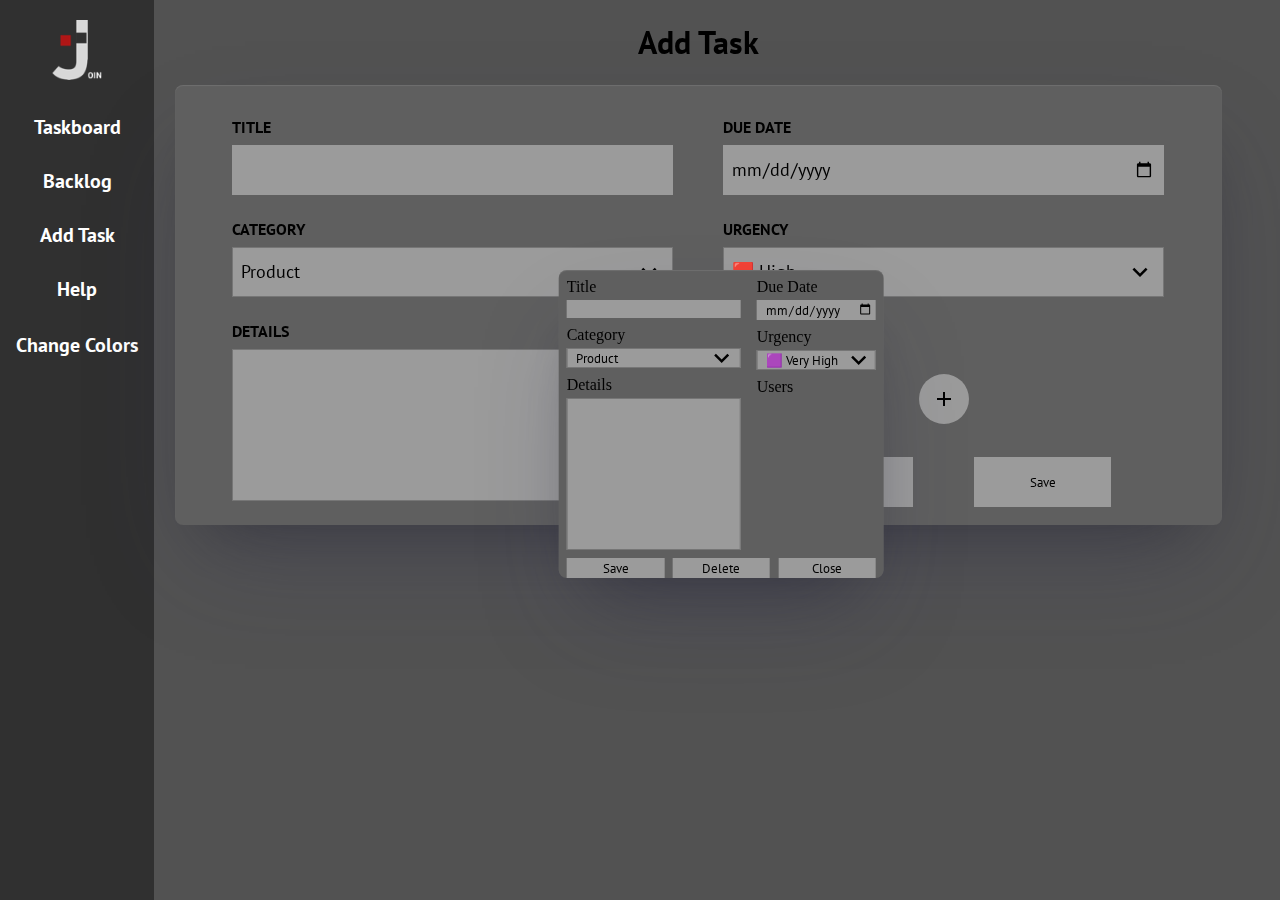
==== commit c7146127: "user edit done" ====
--- a/add.html
+++ b/add.html
@@ -8,15 +8,15 @@
     <title>Add Tasks</title>
     <link rel="stylesheet" href="css/main.css">
     <link rel="stylesheet" href="css/add.css">
-    <link rel="stylesheet" href="ressources/datepicker/datepicker.css">
     <script src="js/main.js"></script>
     <script src="js/mini_backend.js"></script>
     <script src="js/add.js"></script>
-    <script src="ressources/datepicker/datepicker.js"></script>
 </head>
 
 <body onload="init()">
     <header w3-include-html="ressources/header/header.html"></header>
+    <div id="windowContainer"></div>
+    <div id="screenContainer"></div>
     <main>
         <h1>Add Task</h1>
         <div class="inputarea box-shadow">
@@ -48,11 +48,11 @@
                 <div class="inputbox">
                     <label class="label">URGENCY</label>
                     <select id="urgency" class="pointer small">
-                        <option value="prio1">&#x1F7EA;Very High</option>
-                        <option selected="selected" value="prio2">&#x1F7E5;High</option>
-                        <option value="prio3">&#x1F7E8;Medium</option>
-                        <option value="prio4">&#x1F7E9;Low</option>
-                        <option value="prio5">&#x1F7E6;Very Low</option>
+                        <option value="prio1">&#x1F7EA; Very High</option>
+                        <option selected="selected" value="prio2">&#x1F7E5; High</option>
+                        <option value="prio3">&#x1F7E8; Medium</option>
+                        <option value="prio4">&#x1F7E9; Low</option>
+                        <option value="prio5">&#x1F7E6; Very Low</option>
                     </select>
                 </div>
                 <div class="inputbox">
@@ -65,8 +65,6 @@
                 </div>
             </div>
         </div>
-        <div id="userArea" class="box-shadow hide"></div>
-        <div id="savescreen" class="hide">Task wurde gespeichert</div>
     </main>
 </body>
 
--- a/css/main.css
+++ b/css/main.css
@@ -25,10 +25,38 @@
     --prio5: rgba(131, 133, 224, 0.5);
 }
 
-
-/* --prio2: rgba(253, 100, 100, 0.286);
---prio3: rgba(252, 211, 134, 0.525);
---prio4: rgba(131, 224, 131, 0.341); */
+.darkmode {
+    display: block;
+}
+
+.whitemode {
+    display: none;
+}
+
+@media (max-width: 1200px) {
+    #header_body {
+        width: 100px;
+    }
+}
+
+@media (max-width: 800px) {
+    .standardSidebar {
+        display: none;
+    }
+    .sidebarIcons {
+        display: flex;
+    }
+    #header_body {
+        width: 60px;
+    }
+}
+
+@media (min-width: 801px) {
+    .darkmode,
+    .whitemode {
+        display: none;
+    }
+}
 
 body {
     margin: 0;
@@ -52,7 +80,18 @@
     cursor: pointer;
 }
 
+button {
+    font-family: PT;
+    cursor: pointer;
+}
+
+select {
+    font-family: PT;
+    cursor: pointer;
+}
+
 .box-shadow {
+    border-radius: 8px;
     box-shadow: rgba(255, 255, 255, 0.1) 0px 1px 1px 0px inset, rgba(50, 50, 93, 0.25) 0px 50px 100px -20px, rgba(0, 0, 0, 0.3) 0px 30px 60px -30px;
 }
 
@@ -78,4 +117,219 @@
 
 .dark {
     color: var(--dark);
+}
+
+.savescreen {
+    width: 200px;
+    height: 100px;
+    color: var(--headerFontColor);
+    font-family: PT-bold;
+    font-size: var(--fontsize);
+    background: var(--headerColor);
+    position: fixed;
+    top: 200px;
+    left: 50%;
+    transform: translateX(-25%);
+    display: flex;
+    justify-content: center;
+    align-items: center;
+    text-align: center;
+    z-index: 10;
+}
+
+.deleteDialog {
+    width: 200px;
+    height: 100px;
+    color: var(--headerFontColor);
+    font-family: PT-bold;
+    font-size: var(--fontsize);
+    background: var(--headerColor);
+    position: fixed;
+    top: 200px;
+    left: 50%;
+    transform: translateX(-25%);
+    display: flex;
+    flex-direction: column;
+    justify-content: space-evenly;
+    align-items: center;
+    text-align: center;
+    z-index: 10;
+}
+
+.deleteBtns {
+    width: 100%;
+    display: flex;
+    justify-content: space-evenly;
+}
+
+#editWindow {
+    width: max (300px, 50vh);
+    z-index: 10;
+    position: fixed;
+    top: 30%;
+    left: 50%;
+    transform: translateX(-25%);
+    background-color: var(--medium);
+    font-size: 16px;
+    transition: ease-in-out;
+    animation: appear 225ms ease-in-out;
+}
+
+@keyframes appear {
+    from {
+        opacity: 0;
+    }
+    to {
+        opacity: 1;
+    }
+}
+
+#editColor {
+    border-radius: 8px;
+}
+
+#editContainer {
+    display: flex;
+    justify-content: space-evenly
+}
+
+.editLabel {
+    margin-bottom: 4px;
+}
+
+.editField {
+    display: flex;
+    flex-direction: column;
+    margin: 8px;
+}
+
+#editDetails {
+    height: 150px;
+    resize: none;
+}
+
+#editUsers {
+    display: flex;
+    flex-direction: column;
+    justify-content: space-evenly;
+    align-items: center;
+    box-sizing: border-box;
+    height: 150px;
+}
+
+.editUserPic {
+    width: 32px;
+    height: 32px;
+    border-radius: 50%;
+    margin: 0 4px 0 4px;
+}
+
+.editBtns {
+    display: flex;
+    justify-content: space-evenly;
+}
+
+.editBtn2 {
+    font-family: PT;
+    background-color: var(--light)
+}
+
+.editAddUserContainer {
+    width: 32px;
+    height: 32px;
+    background: var(--light);
+    border-radius: 50%;
+    display: flex;
+    justify-content: center;
+    align-items: center;
+}
+
+.editAddUser {
+    width: 24px;
+    height: 24px;
+    background-image: url("../ressources/icons/add_black.svg");
+}
+
+.addUserContainer {
+    width: 50px;
+    height: 50px;
+    background: var(--light);
+    border-radius: 50%;
+    display: flex;
+    justify-content: center;
+    align-items: center;
+}
+
+.userpic {
+    width: 80px;
+    height: 80px;
+    object-fit: cover;
+    object-position: top;
+    border-radius: 50%;
+    margin-right: 4px;
+}
+
+.buttonbox {
+    display: flex;
+    justify-content: space-evenly;
+}
+
+.button {
+    width: 30%;
+    font-family: PT;
+    background: var(--light);
+    border: none;
+}
+
+.user_area {
+    position: fixed;
+    top: 200px;
+    left: 50%;
+    transform: translateX(-25%);
+    z-index: 10;
+    width: max(30%, 220px);
+    background: var(--dark);
+    border-radius: 8px;
+    display: flex;
+    flex-direction: column;
+    align-items: center;
+    padding: 4px 8px 4px 8px;
+}
+
+.usercard {
+    width: 100%;
+    min-height: 100px;
+    display: flex;
+    justify-content: flex-end;
+    border-radius: 8px;
+    margin: 4px;
+}
+
+.userinfo {
+    width: 100%;
+    border-radius: 8px;
+    background: var(--light);
+    display: flex;
+    justify-content: space-evenly;
+    align-items: center;
+    padding: 0 4px 0 4px;
+}
+
+.userdata {
+    width: 50%;
+    height: 100%;
+    padding: 4px 0 4px 0;
+    box-sizing: border-box;
+    display: flex;
+    flex-direction: column;
+    justify-content: space-evenly;
+}
+
+.username {
+    font-size: 18px;
+    text-align: center;
+}
+
+.userdetail {
+    text-align: center;
 }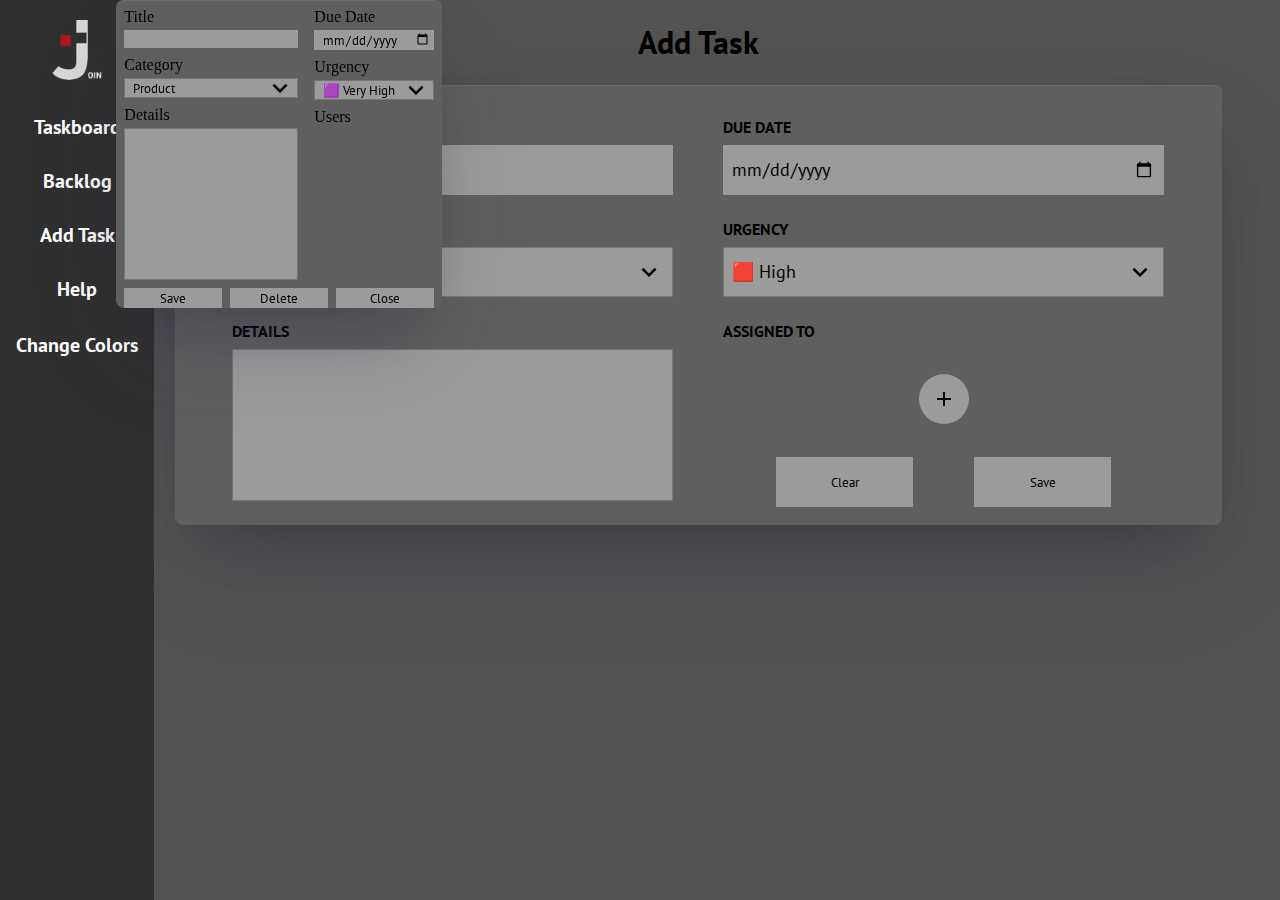
==== commit 82ba1ae3: "Backlog & Backlog-EditContainer" ====
--- a/add.html
+++ b/add.html
@@ -23,7 +23,7 @@
             <div class="inputcolumn">
                 <div class="inputbox">
                     <label class="label">TITLE</label>
-                    <input id="title" class="small" type="text">
+                    <input id="title" class="small" type="text" maxlength="20">
                 </div>
                 <div class="inputbox">
                     <label class="label">CATEGORY</label>
--- a/css/main.css
+++ b/css/main.css
@@ -36,6 +36,7 @@
 @media (max-width: 1200px) {
     #header_body {
         width: 100px;
+        z-index: 1;
     }
 }
 
@@ -65,6 +66,7 @@
 
 header {
     width: max(10vw, 75px);
+    z-index: 1;
 }
 
 h1 {
@@ -76,8 +78,12 @@
     display: none !important;
 }
 
-.pointer {
+.pointer:hover {
     cursor: pointer;
+    opacity: 0.8;
+    transition: 200ms ease-in-out;
+    border: 1px solid lightgrey;
+    box-shadow: 1px 1px 4px 1px lightgrey;
 }
 
 button {
@@ -166,9 +172,6 @@
     width: max (300px, 50vh);
     z-index: 10;
     position: fixed;
-    top: 30%;
-    left: 50%;
-    transform: translateX(-25%);
     background-color: var(--medium);
     font-size: 16px;
     transition: ease-in-out;
@@ -294,6 +297,17 @@
     flex-direction: column;
     align-items: center;
     padding: 4px 8px 4px 8px;
+   animation: fade_in 225ms ease-in-out;
+}
+
+@keyframes fade_in{
+    from {
+        opacity: 0%;
+        transform: translateX(500px);
+    } to {
+        opacity: 100%;
+        transform: translate(-25%);
+    }
 }
 
 .usercard {
@@ -313,6 +327,14 @@
     justify-content: space-evenly;
     align-items: center;
     padding: 0 4px 0 4px;
+}
+
+.userinfo:hover {
+    cursor: pointer;
+    opacity: 0.8;
+    transition: 200ms ease-in-out;
+    border: 1px solid lightgrey;
+    box-shadow: 1px 1px 4px 1px lightgrey;
 }
 
 .userdata {
